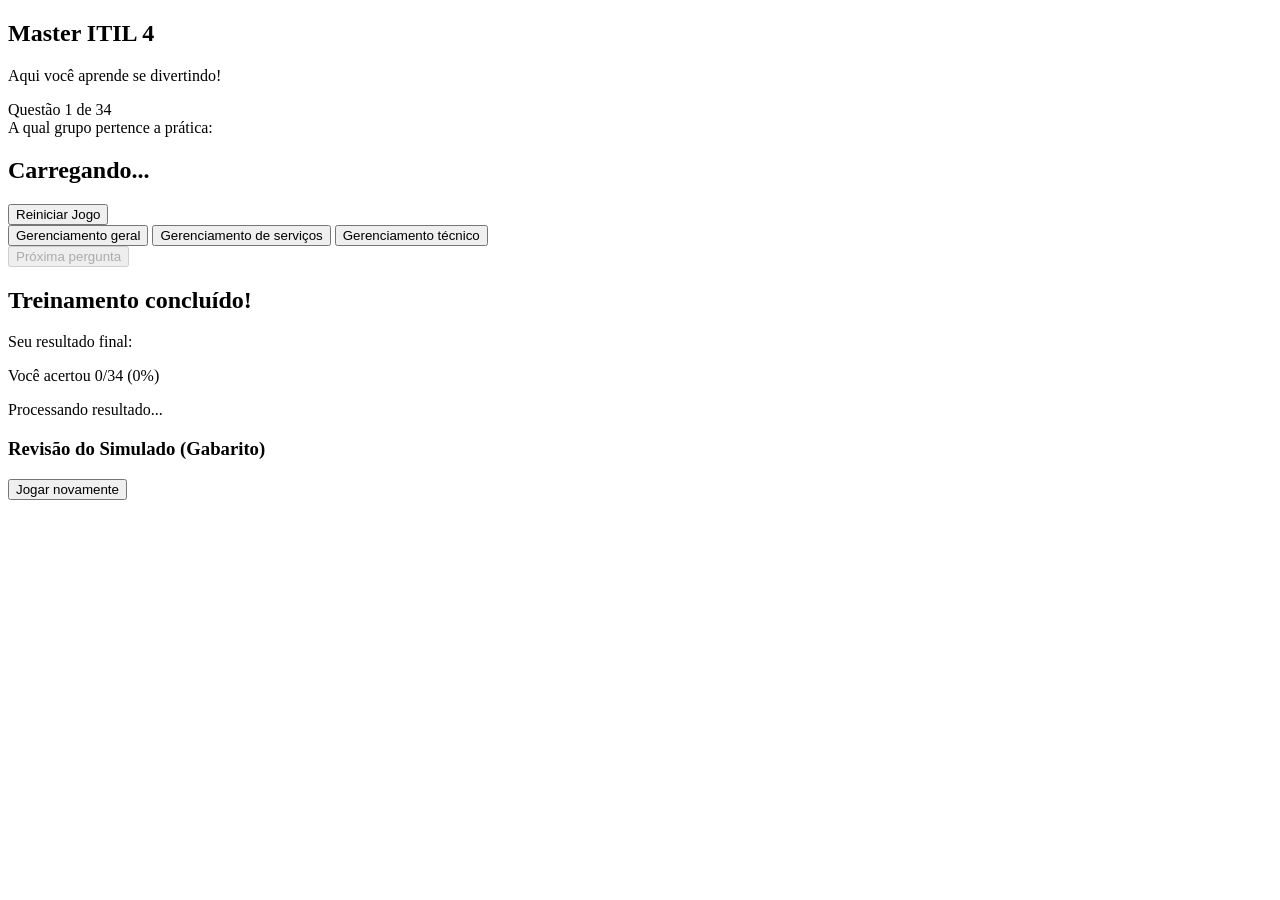
==== index.html @ 97101e1d "Rename itil.html to index.html" ====
<!DOCTYPE html>
<html lang="pt-BR">
<head>
    <meta charset="UTF-8">
    <meta name="viewport" content="width=device-width, initial-scale=1.0">
    <meta name="description" content="Jogo de Quiz para treinamento das 34 práticas do ITIL 4">
    <title>ITIL 4 Master - Treinamento de Práticas</title>
    <link rel="stylesheet" href="style2.css">
    <script src="app2.js" defer></script>
</head>
<body>

    <main class="quiz-container">
        <section id="quiz-screen">
            <h1>Master ITIL 4</h1>
            <p class="subtitle">Aqui você aprende se divertindo!</p>
            
            <div class="progress" id="progress" aria-live="polite">Questão 1 de 34</div>
            
            <div class="question-box">
                <span class="label-text">A qual grupo pertence a prática:</span>
                <h2 class="practice-name" id="practice-text">Carregando...</h2>
            </div>

            <button class="restart-lnk" onclick="startNewGame()" aria-label="Reiniciar o jogo">Reiniciar Jogo</button>
            
            <div class="options-container" id="options-container">
                <button class="option-btn" onclick="checkAnswer(0)">Gerenciamento geral</button>
                <button class="option-btn" onclick="checkAnswer(1)">Gerenciamento de serviços</button>
                <button class="option-btn" onclick="checkAnswer(2)">Gerenciamento técnico</button>
            </div>
            
            <button id="next-btn" class="next-btn" disabled>Próxima pergunta</button>
        </section>

        <section id="result-screen" class="hidden">
            <h1>Treinamento concluído!</h1>
            <div class="score-container">
                <p>Seu resultado final:</p>
                <div class="score-num" id="final-score">Você acertou 0/34 (0%)</div>
                <p id="score-message">Processando resultado...</p>
            </div>

            <div class="review-section">
                <h3 class="review-title">Revisão do Simulado (Gabarito)</h3>
                <div id="review-list"></div>
            </div>

            <button onclick="startNewGame()" class="next-btn">Jogar novamente</button>
        </section>
    </main>

</body>
</html>
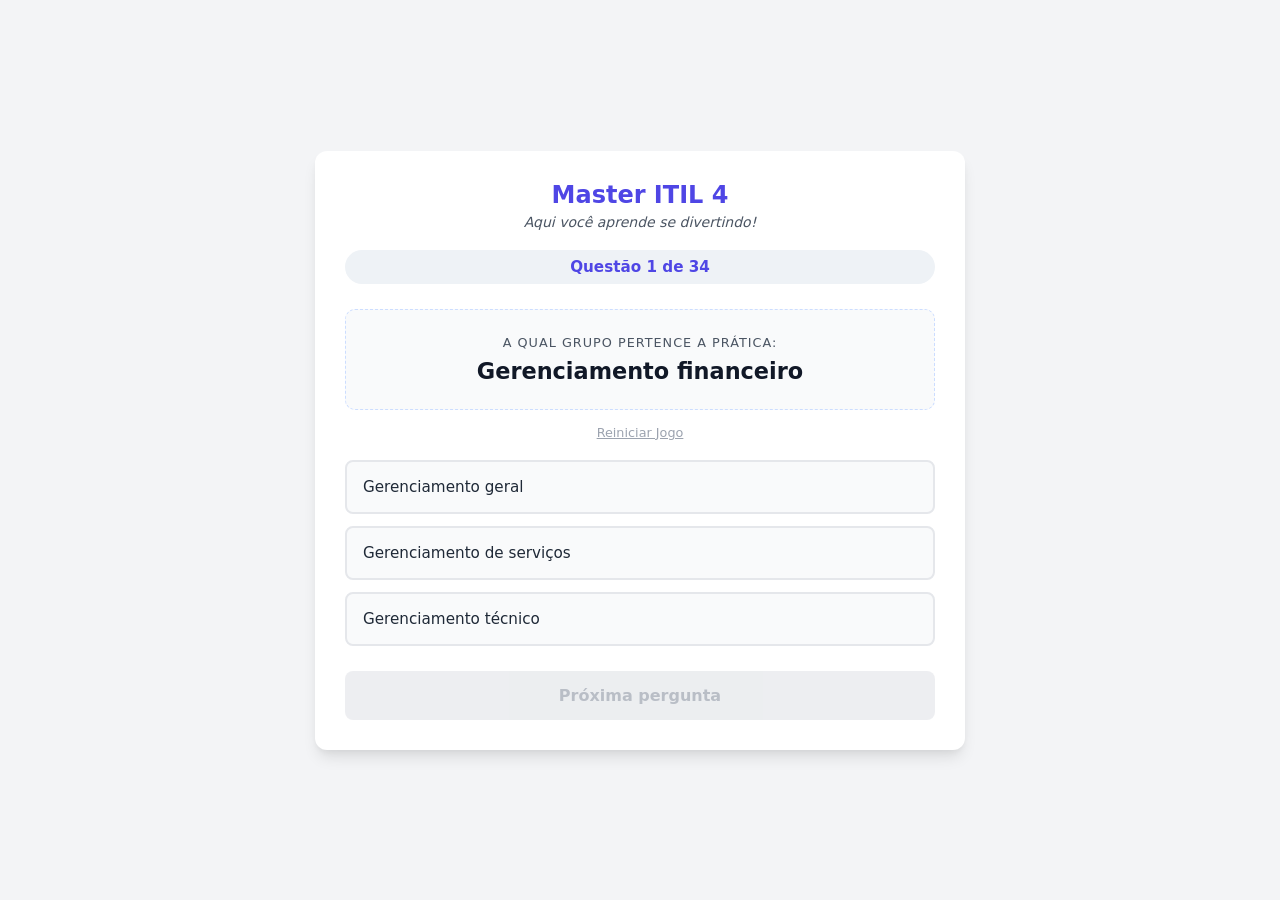
==== commit 39a83768: "Fix file paths" ====
--- a/index.html
+++ b/index.html
@@ -5,8 +5,8 @@
     <meta name="viewport" content="width=device-width, initial-scale=1.0">
     <meta name="description" content="Jogo de Quiz para treinamento das 34 práticas do ITIL 4">
     <title>ITIL 4 Master - Treinamento de Práticas</title>
-    <link rel="stylesheet" href="style2.css">
-    <script src="app2.js" defer></script>
+    <link rel="stylesheet" href="itil.css">
+    <script src="itil.js" defer></script>
 </head>
 <body>
 
--- a/itil.css
+++ b/itil.css
@@ -0,0 +1,257 @@
+/* Variáveis de Cor e Layout */
+:root {
+    --primary: #4F46E5;
+    --primary-hover: #4338CA;
+    --background: #F3F4F6;
+    --card-bg: #FFFFFF;
+    --text-dark: #1F2937;
+    --text-muted: #4B5563;
+    --success: #10B981;
+    --success-bg: #D1FAE5;
+    --success-text: #065F46;
+    --error: #EF4444;
+    --error-bg: #FEE2E2;
+    --error-text: #991B1B;
+    --disabled: #9CA3AF;
+    --disabled-bg: #E5E7EB;
+    --border-color: #E5E7EB;
+}
+
+/* Reset Básico */
+* {
+    box-sizing: border-box;
+    margin: 0;
+    padding: 0;
+    font-family: 'Segoe UI', system-ui, -apple-system, sans-serif;
+}
+
+body {
+    background-color: var(--background);
+    color: var(--text-dark);
+    display: flex;
+    justify-content: center;
+    align-items: center;
+    min-height: 100vh;
+    padding: 20px;
+}
+
+/* Contêiner Principal */
+.quiz-container {
+    background-color: var(--card-bg);
+    border-radius: 12px;
+    box-shadow: 0 10px 15px -3px rgba(0, 0, 0, 0.1), 0 4px 6px -2px rgba(0, 0, 0, 0.05);
+    width: 100%;
+    max-width: 650px;
+    padding: 30px;
+}
+
+/* Tipografia e Cabeçalhos */
+h1 {
+    font-size: 1.5rem;
+    text-align: center;
+    margin-bottom: 5px;
+    color: var(--primary);
+}
+
+.subtitle {
+    font-size: 0.875rem;
+    font-style: italic;
+    text-align: center;
+    color: var(--text-muted);
+    margin-bottom: 20px;
+}
+
+.progress {
+    font-size: 0.95rem;
+    font-weight: 600;
+    color: var(--primary);
+    text-align: center;
+    margin-bottom: 25px;
+    background: #EEF2F6;
+    padding: 8px;
+    border-radius: 20px;
+}
+
+/* Caixa da Pergunta */
+.question-box {
+    text-align: center;
+    background: #F9FAFB;
+    border: 1px dashed #CCDDFF;
+    padding: 25px;
+    border-radius: 10px;
+    margin-bottom: 15px;
+}
+
+.label-text {
+    font-size: 0.8rem;
+    text-transform: uppercase;
+    letter-spacing: 1px;
+    color: var(--text-muted);
+    display: block;
+    margin-bottom: 8px;
+}
+
+.practice-name {
+    font-size: 1.4rem;
+    font-weight: 700;
+    color: #111827;
+}
+
+/* Links e Botões de Controle */
+.restart-lnk {
+    display: block;
+    text-align: center;
+    background: none;
+    border: none;
+    color: var(--disabled);
+    font-size: 0.8rem;
+    cursor: pointer;
+    margin: 0 auto 20px auto;
+    text-decoration: underline;
+    transition: color 0.2s;
+}
+
+.restart-lnk:hover {
+    color: var(--error);
+}
+
+/* Opções de Resposta */
+.options-container {
+    display: flex;
+    flex-direction: column;
+    gap: 12px;
+}
+
+.option-btn {
+    background-color: #F9FAFB;
+    border: 2px solid var(--border-color);
+    border-radius: 8px;
+    padding: 16px;
+    font-size: 0.95rem;
+    font-weight: 500;
+    text-align: left;
+    cursor: pointer;
+    transition: all 0.2s ease;
+    color: var(--text-dark);
+}
+
+.option-btn:hover:not(:disabled) {
+    border-color: var(--primary);
+    background-color: #EEF2F6;
+}
+
+.option-btn.correct {
+    background-color: var(--success-bg) !important;
+    border-color: var(--success) !important;
+    color: var(--success-text) !important;
+    font-weight: 700;
+}
+
+.option-btn.wrong {
+    background-color: var(--error-bg) !important;
+    border-color: var(--error) !important;
+    color: var(--error-text) !important;
+    font-weight: 700;
+}
+
+/* Botão de Avançar */
+.next-btn {
+    display: block;
+    width: 100%;
+    background-color: var(--primary);
+    color: white;
+    border: none;
+    border-radius: 8px;
+    padding: 15px;
+    font-size: 1rem;
+    font-weight: 600;
+    cursor: pointer;
+    margin-top: 25px;
+    transition: all 0.2s ease;
+}
+
+.next-btn:hover:not(:disabled) {
+    background-color: var(--primary-hover);
+}
+
+.next-btn:disabled {
+    background-color: var(--disabled-bg);
+    color: var(--disabled);
+    cursor: not-allowed;
+    opacity: 0.7;
+}
+
+/* Utilitários */
+.hidden {
+    display: none;
+}
+
+/* Tela de Resultados e Revisão */
+.score-container {
+    text-align: center;
+    padding: 10px 0;
+}
+
+.score-num {
+    font-size: 1.75rem;
+    font-weight: 800;
+    color: var(--primary);
+    margin: 15px 0;
+    line-height: 1.4;
+}
+
+.review-section {
+    margin-top: 30px;
+    text-align: left;
+    max-height: 400px;
+    overflow-y: auto;
+    border: 1px solid var(--border-color);
+    border-radius: 8px;
+    padding: 15px;
+    background: #F9FAFB;
+}
+
+.review-title {
+    font-size: 1rem;
+    font-weight: 700;
+    margin-bottom: 12px;
+    color: var(--text-dark);
+    border-bottom: 2px solid var(--border-color);
+    padding-bottom: 5px;
+}
+
+.review-item {
+    padding: 10px;
+    border-radius: 6px;
+    margin-bottom: 8px;
+    font-size: 0.875rem;
+    line-height: 1.4;
+    display: flex;
+    flex-direction: column;
+    gap: 4px;
+}
+
+.review-item.item-correct {
+    background-color: #E6FDF4;
+    border-left: 4px solid var(--success);
+    color: #047857;
+}
+
+.review-item.item-wrong {
+    background-color: #FDF2F2;
+    border-left: 4px solid var(--error);
+    color: #B91C1C;
+}
+
+.review-meta {
+    font-size: 0.75rem;
+    font-weight: 600;
+    text-transform: uppercase;
+    opacity: 0.8;
+}
+
+.correction-text {
+    font-weight: 700;
+    margin-top: 2px;
+    color: #1F2937;
+}
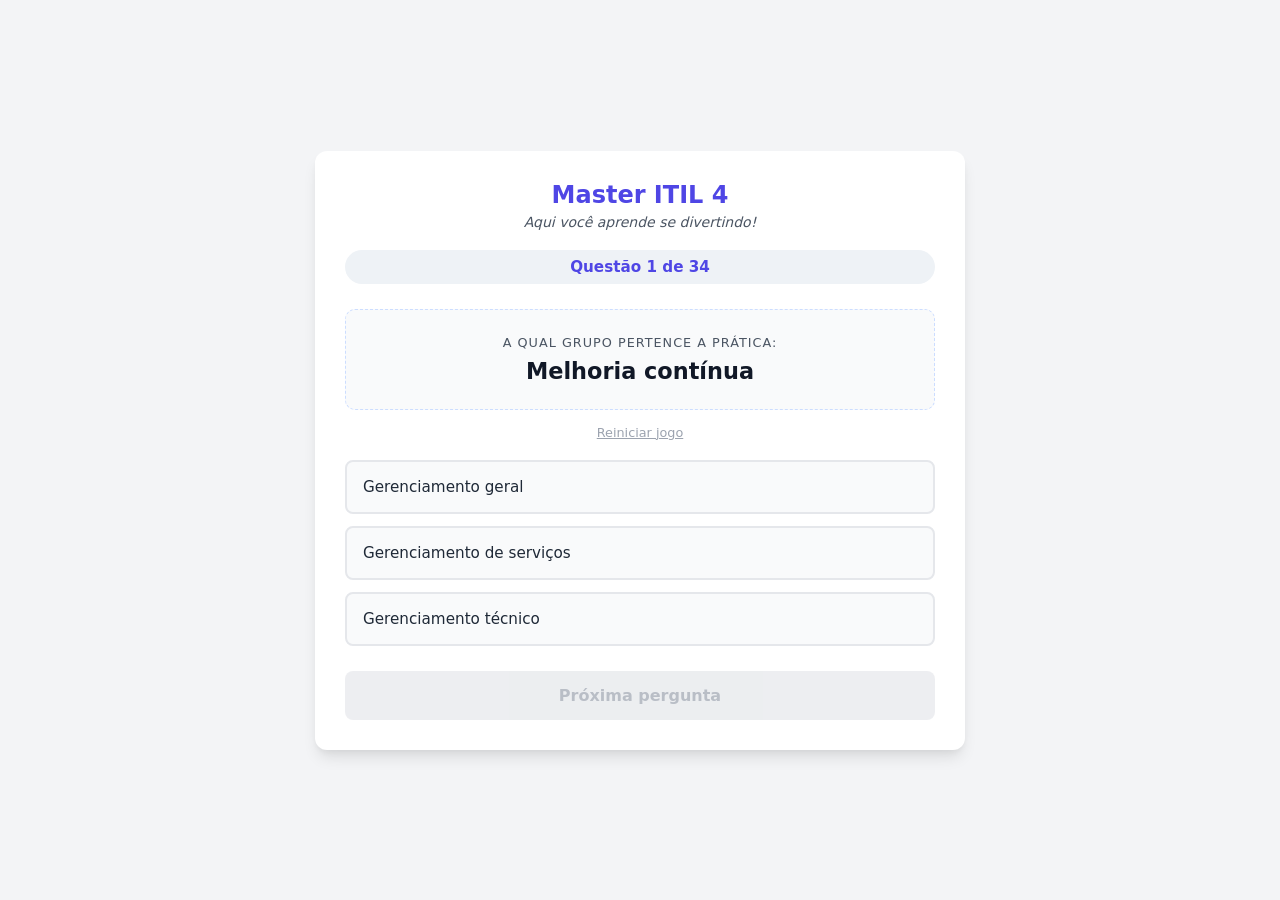
==== commit 38b03297: "Fix formatting" ====
--- a/index.html
+++ b/index.html
@@ -19,10 +19,10 @@
             
             <div class="question-box">
                 <span class="label-text">A qual grupo pertence a prática:</span>
-                <h2 class="practice-name" id="practice-text">Carregando...</h2>
+                <h2 class="practice-name" id="practice-text">Carregando&hellip;</h2>
             </div>
 
-            <button class="restart-lnk" onclick="startNewGame()" aria-label="Reiniciar o jogo">Reiniciar Jogo</button>
+            <button class="restart-lnk" onclick="startNewGame()" aria-label="Reiniciar o jogo">Reiniciar jogo</button>
             
             <div class="options-container" id="options-container">
                 <button class="option-btn" onclick="checkAnswer(0)">Gerenciamento geral</button>
